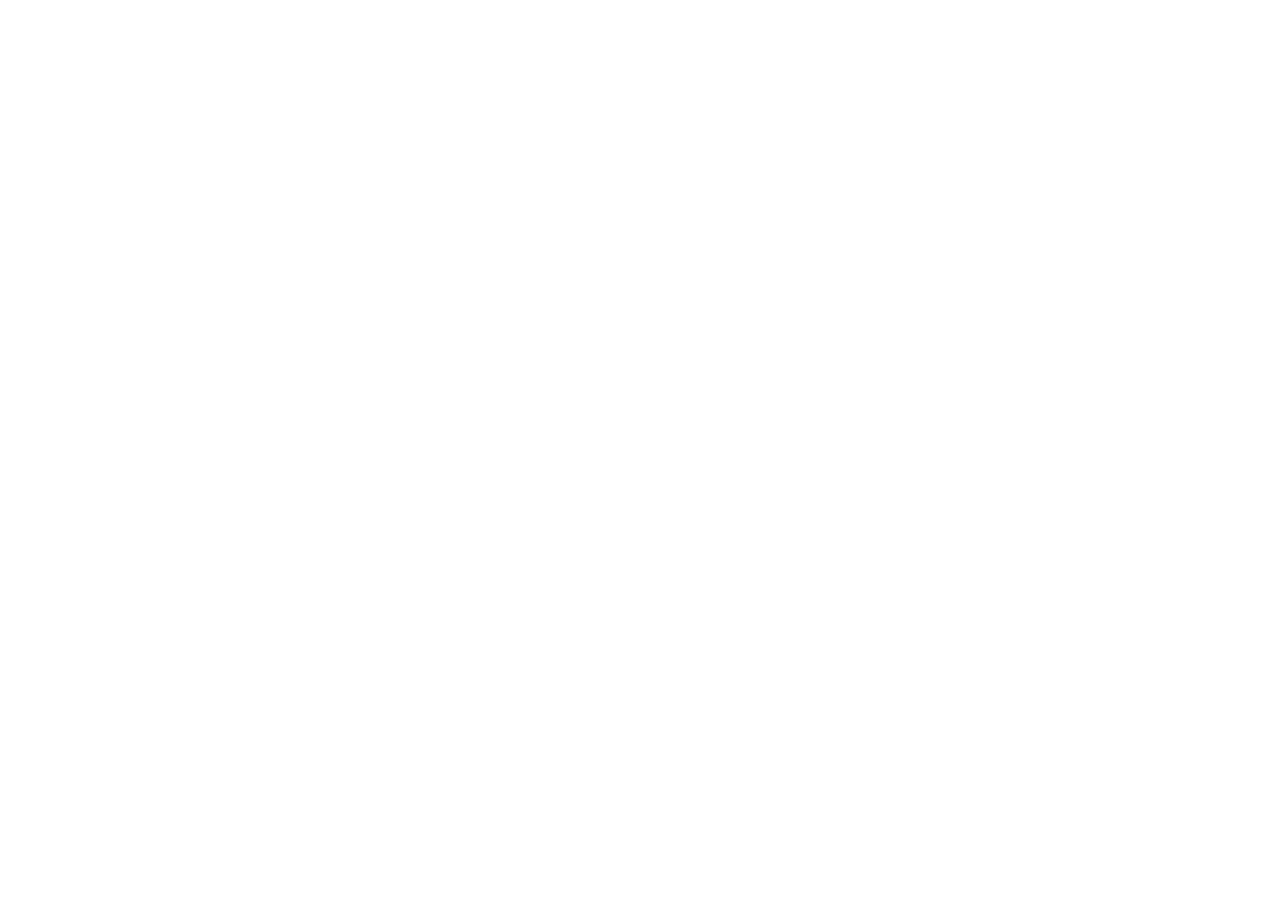
==== index.html @ d22b9c0f "setup del proyecto" ====
<!DOCTYPE html>
<html lang="en">
<head>
    <meta charset="UTF-8">
    <meta name="viewport" content="width=device-width, initial-scale=1.0">
    <title>Blog</title>
</head>
<body>
    
</body>
</html>
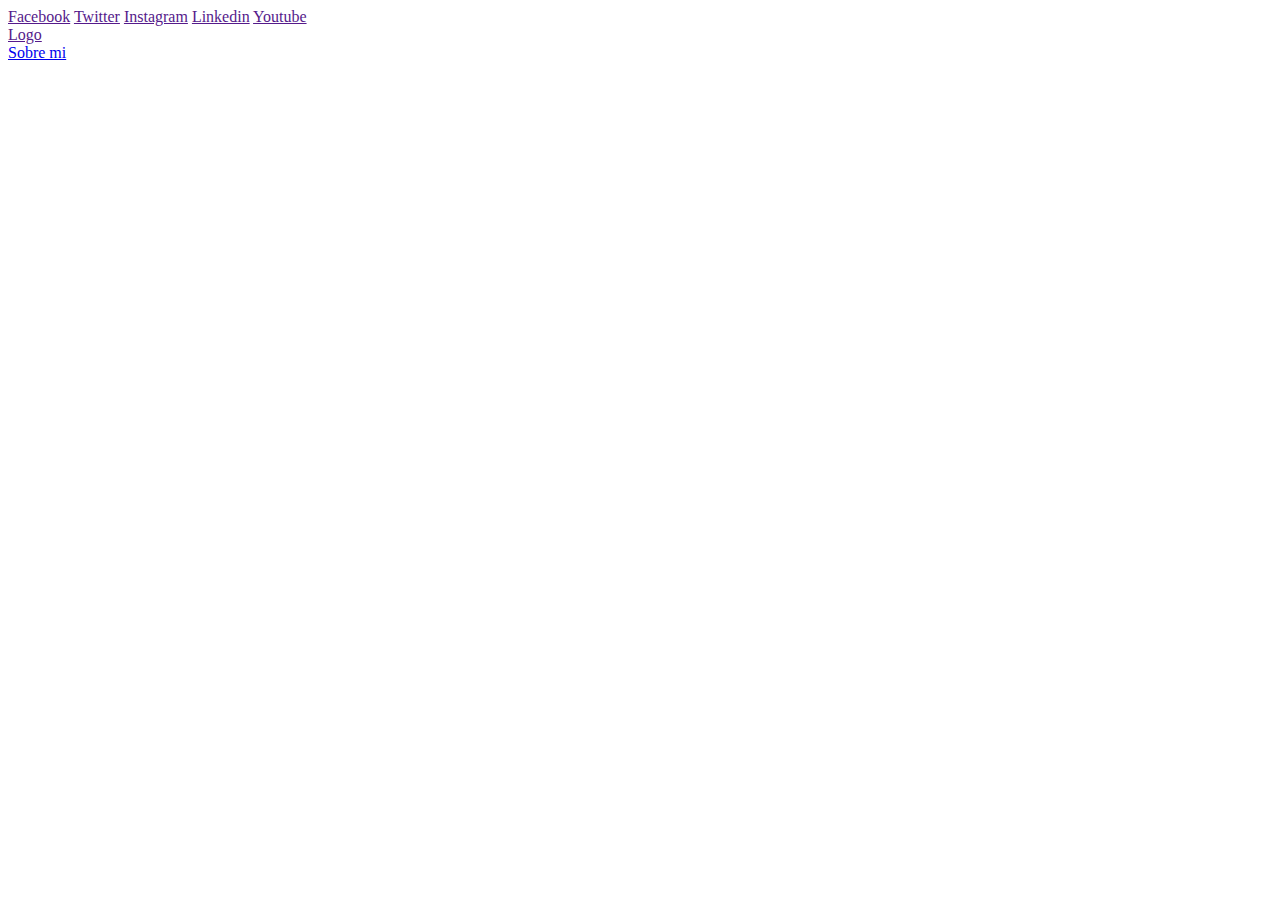
==== commit 55f2e89b: "Arquitectura del Header HTML" ====
--- a/index.html
+++ b/index.html
@@ -3,9 +3,28 @@
 <head>
     <meta charset="UTF-8">
     <meta name="viewport" content="width=device-width, initial-scale=1.0">
+    <link rel="stylesheet" href="./css/main.css">
     <title>Blog</title>
 </head>
 <body>
-    
+    <header>
+        <section>
+            <div>
+                <a href="">Facebook</a>
+                <a href="">Twitter</a>
+                <a href="">Instagram</a>
+                <a href="">Linkedin</a>
+                <a href="">Youtube</a>
+            </div>
+        </section>
+        <nav>
+            <section>
+                <a href="">Logo</a>
+            </section>
+            <section>
+                <a href="./perfil.html">Sobre mi</a>
+            </section>
+        </nav>
+    </header>
 </body>
 </html>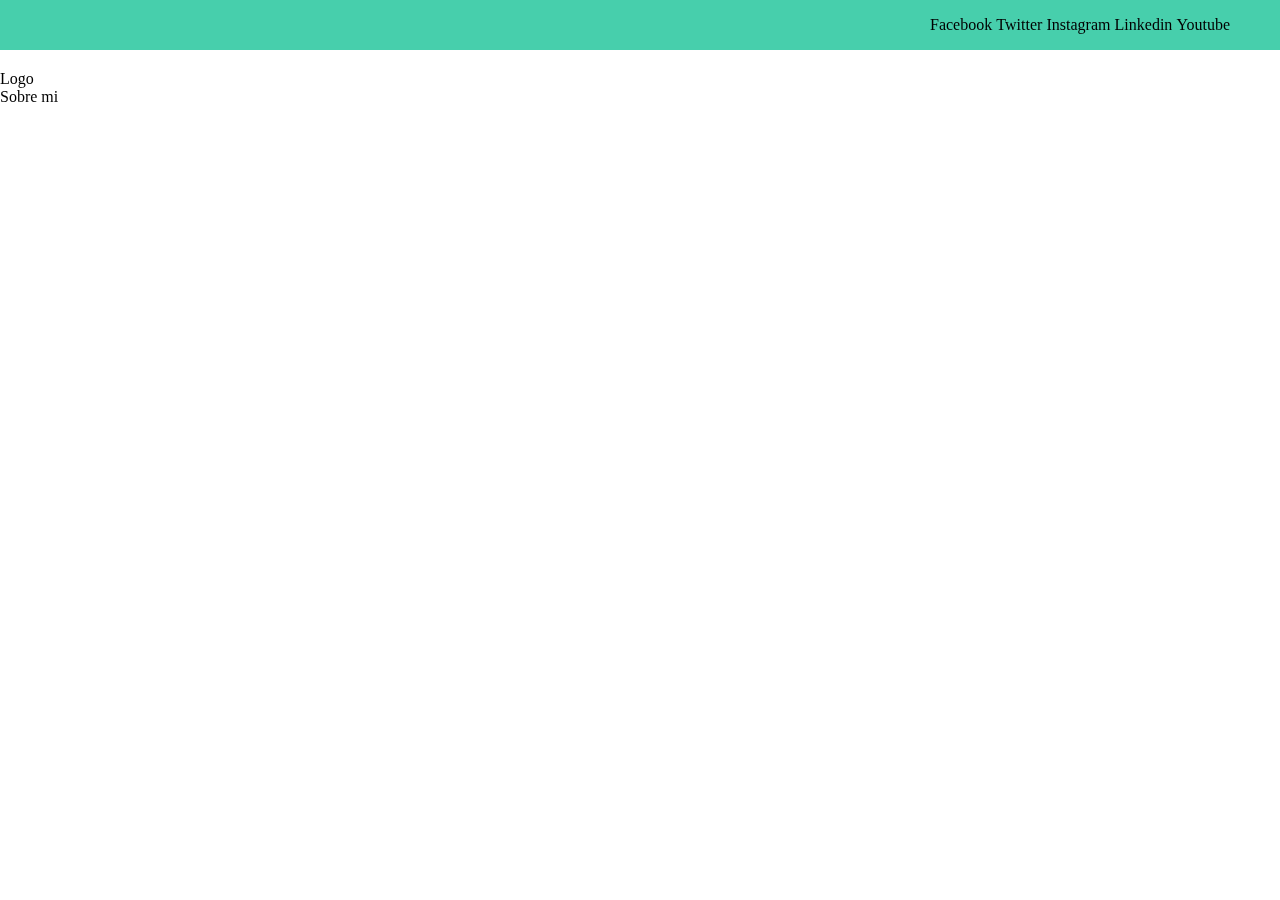
==== commit d20141a7: "estilos en el header" ====
--- a/index.html
+++ b/index.html
@@ -8,8 +8,8 @@
 </head>
 <body>
     <header>
-        <section>
-            <div>
+        <section class="header-icons-container">
+            <div class="icons">
                 <a href="">Facebook</a>
                 <a href="">Twitter</a>
                 <a href="">Instagram</a>
@@ -18,10 +18,10 @@
             </div>
         </section>
         <nav>
-            <section>
+            <section class="nav-logo-container">
                 <a href="">Logo</a>
             </section>
-            <section>
+            <section class="profile-link">
                 <a href="./perfil.html">Sobre mi</a>
             </section>
         </nav>
--- a/css/main.css
+++ b/css/main.css
@@ -0,0 +1,41 @@
+body {
+    margin: 0;
+    padding: 0;
+    position: fixed;
+    top: 0;
+    bottom: 0;
+    left: 0;
+    right: 0;   
+}
+
+a {
+    text-decoration: none;
+    display: inline;
+    color: black;
+}
+
+header {
+    width: 100%;
+    height: 140px;
+    display: grid;
+    grid-template-rows: 1fr 1fr;
+}
+
+header .header-icons-container {
+    width: 100%;
+    height: 50px;
+    display: grid;
+    background-color: #47cfac;
+}
+
+header .header-icons-container .icons {
+    width: 300px;
+    height: auto;
+    display: flex;
+    justify-content: space-between;
+    justify-items: flex-end;
+    align-items: center;
+    justify-self: end;
+    margin-right: 50px;
+}
+
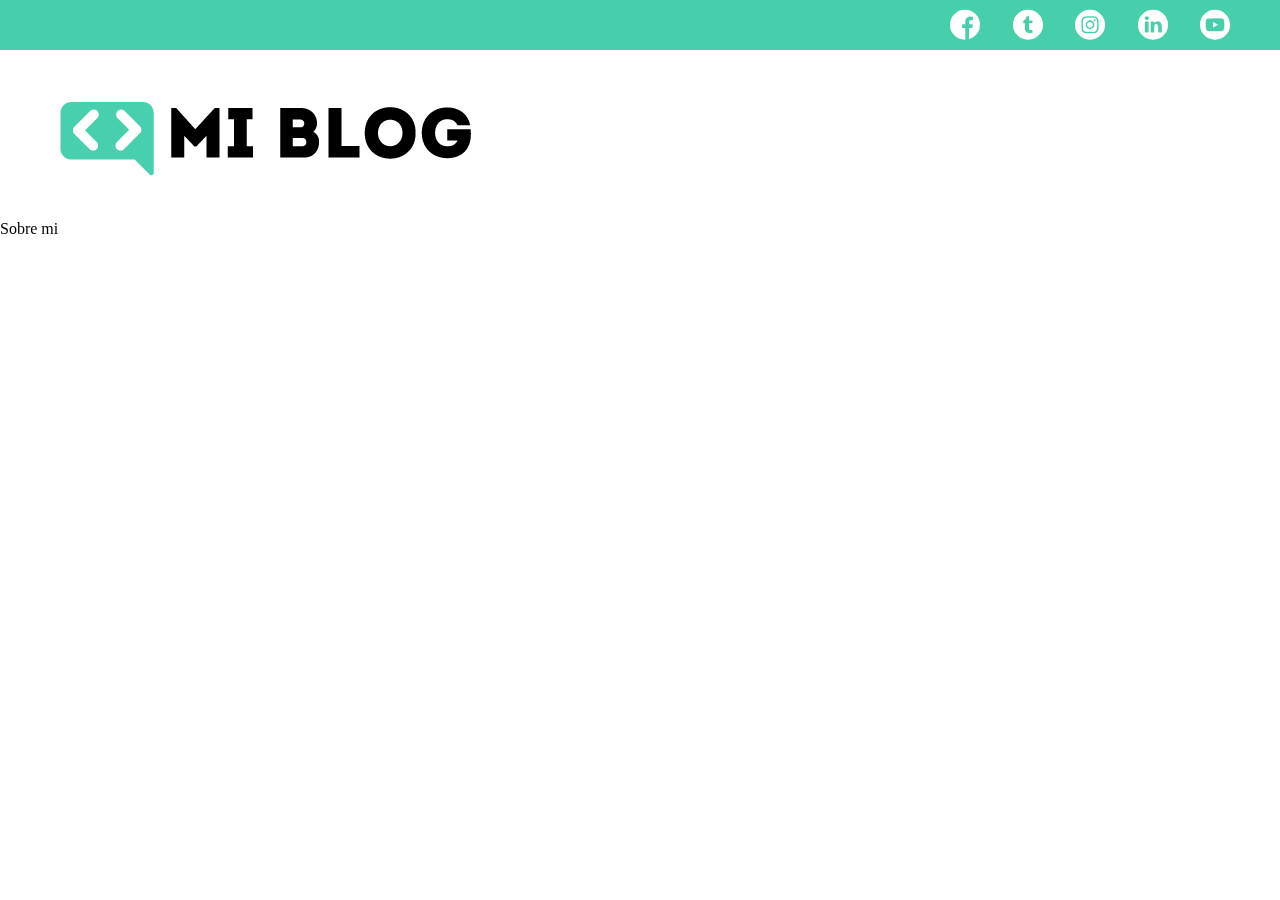
==== commit 3c74e034: "añadiendo iconos al header" ====
--- a/index.html
+++ b/index.html
@@ -4,22 +4,23 @@
     <meta charset="UTF-8">
     <meta name="viewport" content="width=device-width, initial-scale=1.0">
     <link rel="stylesheet" href="./css/main.css">
+    <link rel="stylesheet" href="./css/font/flaticon.css">
     <title>Blog</title>
 </head>
 <body>
     <header>
         <section class="header-icons-container">
             <div class="icons">
-                <a href="">Facebook</a>
-                <a href="">Twitter</a>
-                <a href="">Instagram</a>
-                <a href="">Linkedin</a>
-                <a href="">Youtube</a>
+                <a href=""><span class="flaticon-001-facebook"></span></a>
+                <a href=""><span class="flaticon-002-twitter"></span></a>
+                <a href=""><span class="flaticon-011-instagram"></span></a>
+                <a href=""><span class="flaticon-010-linkedin"></span></a>
+                <a href=""><span class="flaticon-008-youtube"></span></a>
             </div>
         </section>
         <nav>
             <section class="nav-logo-container">
-                <a href="">Logo</a>
+                <a href=""><img src="./assets/img/Logo-negro.png" alt="Logo de mi blog"></a>
             </section>
             <section class="profile-link">
                 <a href="./perfil.html">Sobre mi</a>
--- a/css/main.css
+++ b/css/main.css
@@ -39,3 +39,6 @@
     margin-right: 50px;
 }
 
+header .icons span {
+    color: white;
+}--- a/css/font/flaticon.css
+++ b/css/font/flaticon.css
@@ -0,0 +1,46 @@
+	/*
+  	Flaticon icon font: Flaticon
+  	Creation date: 20/12/2018 09:27
+  	*/
+
+@font-face {
+  font-family: "Flaticon";
+  src: url("./Flaticon.eot");
+  src: url("./Flaticon.eot?#iefix") format("embedded-opentype"),
+       url("./Flaticon.woff") format("woff"),
+       url("./Flaticon.ttf") format("truetype"),
+       url("./Flaticon.svg#Flaticon") format("svg");
+  font-weight: normal;
+  font-style: normal;
+}
+
+@media screen and (-webkit-min-device-pixel-ratio:0) {
+  @font-face {
+    font-family: "Flaticon";
+    src: url("./Flaticon.svg#Flaticon") format("svg");
+  }
+}
+
+[class^="flaticon-"]:before, [class*=" flaticon-"]:before,
+[class^="flaticon-"]:after, [class*=" flaticon-"]:after {   
+  font-family: Flaticon;
+        font-size: 30px;
+font-style: normal;
+margin-left: 20px;
+}
+
+.flaticon-001-facebook:before { content: "\f100"; }
+.flaticon-002-twitter:before { content: "\f101"; }
+.flaticon-003-whatsapp:before { content: "\f102"; }
+.flaticon-004-groupme:before { content: "\f103"; }
+.flaticon-005-kik:before { content: "\f104"; }
+.flaticon-006-skype:before { content: "\f105"; }
+.flaticon-007-periscope:before { content: "\f106"; }
+.flaticon-008-youtube:before { content: "\f107"; }
+.flaticon-009-itunes:before { content: "\f108"; }
+.flaticon-010-linkedin:before { content: "\f109"; }
+.flaticon-011-instagram:before { content: "\f10a"; }
+.flaticon-012-messenger:before { content: "\f10b"; }
+.flaticon-013-twitter-1:before { content: "\f10c"; }
+.flaticon-014-snapchat:before { content: "\f10d"; }
+.flaticon-015-reddit:before { content: "\f10e"; }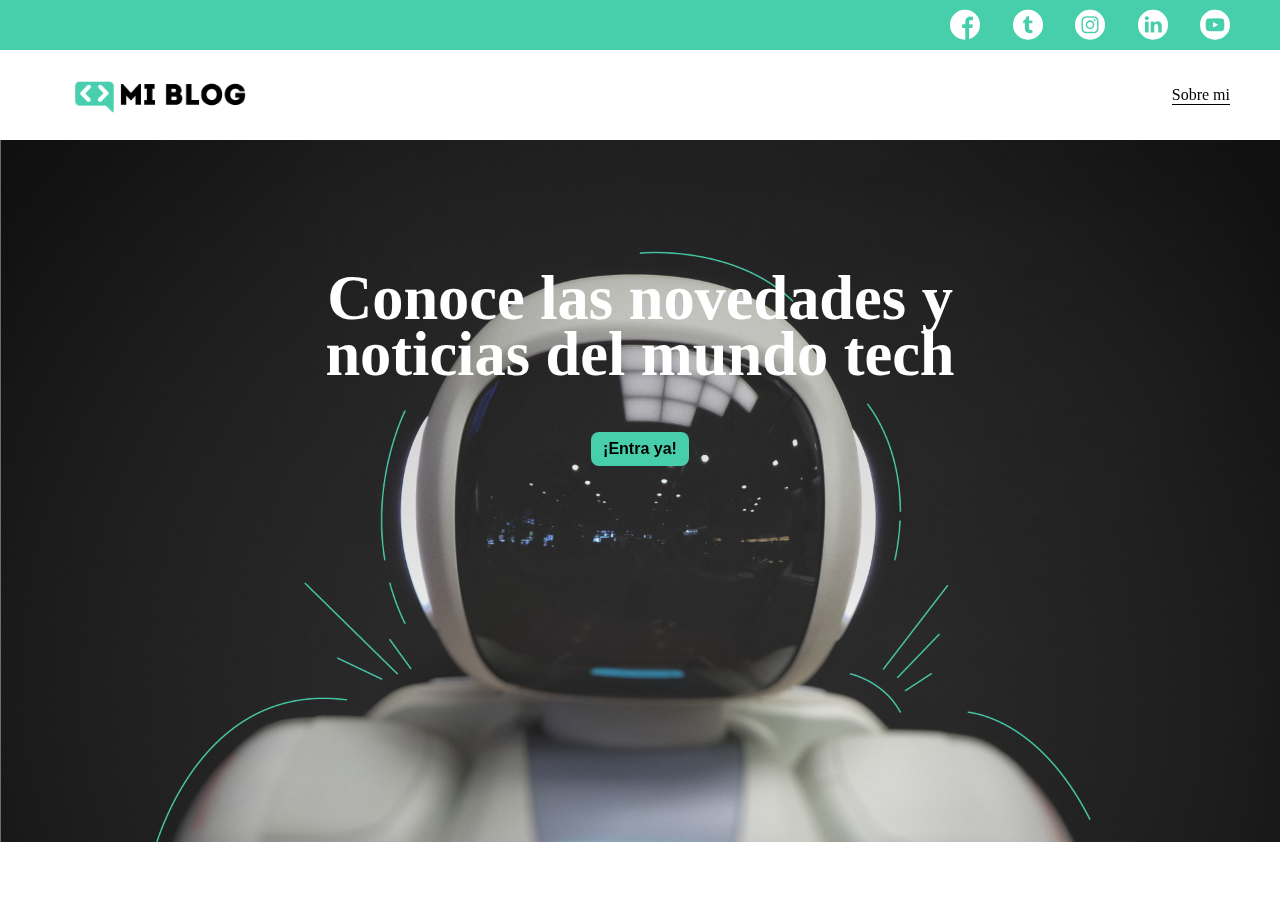
==== commit 5c9015c9: "reto: añadiendo banner" ====
--- a/index.html
+++ b/index.html
@@ -27,5 +27,10 @@
             </section>
         </nav>
     </header>
+
+    <section class="banner">
+       <h1 class="banner--title">Conoce las novedades y<br> noticias del mundo tech</h1>
+       <button class="banner--button">¡Entra ya!</button> 
+    </section>
 </body>
 </html>--- a/css/main.css
+++ b/css/main.css
@@ -41,4 +41,72 @@
 
 header .icons span {
     color: white;
-}+}
+
+nav {
+    height: 90px;
+    display: grid;
+    grid-template-columns: 1fr 1fr;
+}
+
+nav .nav-logo-container {
+    margin-left: 50px;
+}
+
+nav .nav-logo-container img {
+    width: 220px;
+    margin-top: 10px;
+
+}
+
+nav .profile-link {
+    display: flex;
+    align-items: center;
+    justify-content: flex-end;
+    margin-right: 50px;
+}
+
+nav .profile-link a {
+    border-bottom: 1px solid black;
+}
+
+
+.banner {
+    height: 78vh;
+    width: 100%;
+    background-image: url('../assets/img/Cover.png');
+    background-position: center;
+    background-size: cover;
+    background-repeat: no-repeat;
+}
+
+.banner--title {
+    color: white;
+    width: 80%;
+    margin: 0 auto;
+    font-size: 3.9rem;
+    font-weight: bold;
+    line-height: 3.5rem;
+    padding-top: 130px;
+    text-align: center;
+}
+
+.banner--button {
+    display: block;
+    width: auto;
+    margin: 0 auto;
+    margin-top: 50px;
+    padding: 8px 12px;
+    color: black;
+    background-color: #47cfac;   
+    border: none;
+    border-radius: 8px;
+    font-size: 1rem;
+    font-weight: bold;
+}
+
+
+
+
+
+
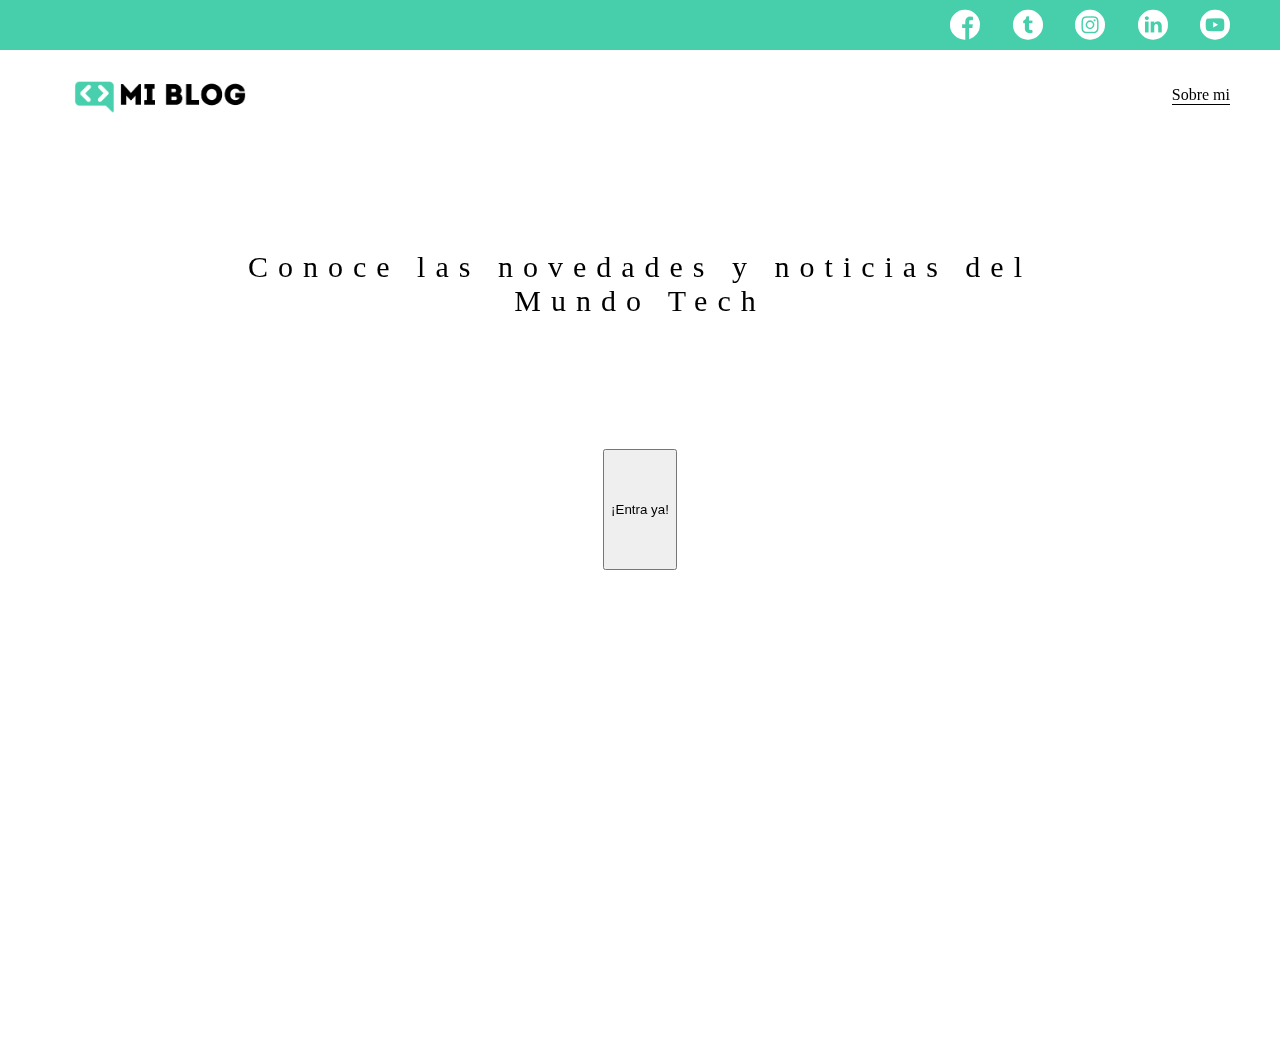
==== commit a0ab9a20: "rediseñando el banner" ====
--- a/index.html
+++ b/index.html
@@ -28,9 +28,13 @@
         </nav>
     </header>
 
-    <section class="banner">
-       <h1 class="banner--title">Conoce las novedades y<br> noticias del mundo tech</h1>
-       <button class="banner--button">¡Entra ya!</button> 
-    </section>
+    <main class="home-main">
+        <section>
+            <p class="home-main-text">Conoce las novedades y noticias del Mundo Tech</p>
+            <button class="home-main-button">
+                <a href="./blogs.html">¡Entra ya!</a>
+            </button>
+        </section>
+    </main>
 </body>
 </html>--- a/css/main.css
+++ b/css/main.css
@@ -71,42 +71,27 @@
 }
 
 
-.banner {
-    height: 78vh;
-    width: 100%;
-    background-image: url('../assets/img/Cover.png');
-    background-position: center;
-    background-size: cover;
-    background-repeat: no-repeat;
+.home-main {
+    display: grid;
+    grid-template-columns: 1fr 4fr 1fr;
+    height: 100%;
 }
 
-.banner--title {
-    color: white;
-    width: 80%;
-    margin: 0 auto;
-    font-size: 3.9rem;
-    font-weight: bold;
-    line-height: 3.5rem;
-    padding-top: 130px;
-    text-align: center;
+.home-main section {
+    grid-column: 2;
+    display: grid;
+    justify-items: center;
+    height: 350px;
+    margin-top: 80px;
 }
 
-.banner--button {
-    display: block;
-    width: auto;
-    margin: 0 auto;
-    margin-top: 50px;
-    padding: 8px 12px;
+.home-main-text {
+    font-size: 30px;
+    font-weight: 700px;
+    letter-spacing: 10px;
     color: black;
-    background-color: #47cfac;   
-    border: none;
-    border-radius: 8px;
-    font-size: 1rem;
-    font-weight: bold;
+    text-align: center;
 }
 
 
 
-
-
-
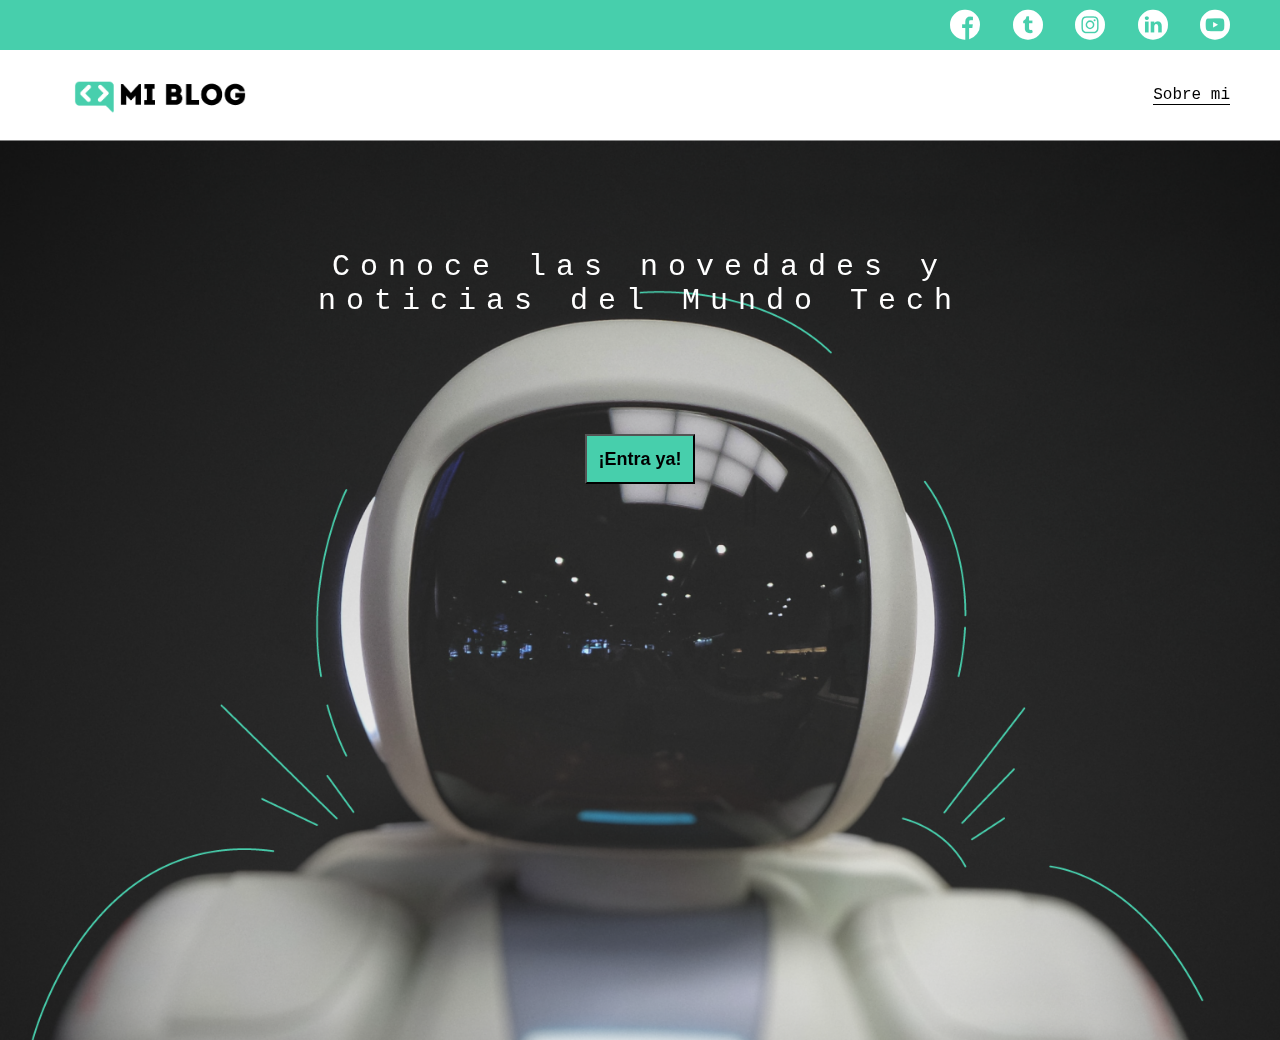
==== commit 9d977f59: "añadiendo media queries" ====
--- a/index.html
+++ b/index.html
@@ -5,6 +5,7 @@
     <meta name="viewport" content="width=device-width, initial-scale=1.0">
     <link rel="stylesheet" href="./css/main.css">
     <link rel="stylesheet" href="./css/font/flaticon.css">
+    <link rel="stylesheet" href="./css/media-queries.css">
     <title>Blog</title>
 </head>
 <body>
--- a/css/main.css
+++ b/css/main.css
@@ -1,4 +1,7 @@
+@import url(‘https://fonts.googleapis.com/css?family=Roboto+Mono:400,500,700|Roboto+Slab:400,700|Roboto:400,500,700,900&display=swap’);
+
 body {
+    font-family: 'Roboto Mono', monospace;
     margin: 0;
     padding: 0;
     position: fixed;
@@ -6,6 +9,15 @@
     bottom: 0;
     left: 0;
     right: 0;   
+}
+
+.home-body {
+    position: static;
+}
+
+.grid-container {
+    max-width: 980px;
+    margin: auto;
 }
 
 a {
@@ -75,6 +87,10 @@
     display: grid;
     grid-template-columns: 1fr 4fr 1fr;
     height: 100%;
+    background-image: url('../assets/img/Cover.png');
+    background-position: center;
+    background-repeat: no-repeat;
+    background-size: cover;
 }
 
 .home-main section {
@@ -89,9 +105,192 @@
     font-size: 30px;
     font-weight: 700px;
     letter-spacing: 10px;
-    color: black;
-    text-align: center;
-}
-
-
-
+    color: white;
+    text-align: center;
+}
+
+.home-main-button {
+    width: 110px;
+    height: 50px;
+    background-color: #47cfac;
+    display: grid;
+    align-items: center;
+}
+
+.home-main-button a {
+    font-weight: 700;
+    font-size: 18px;
+}
+
+.blogs-main {
+    display: grid;
+}
+
+.blogs-news-container {
+    background-color: #e6e9ed;
+    padding: 0 50px 40px;
+}
+
+.blogs-main-new { 
+    display: grid;
+    grid-template-columns: 2fr 1fr;
+    grid-template-rows: 2fr;
+}
+
+
+.blogs-news-img-container {
+    grid-column: 1;
+}
+
+.blogs-news-img-container img {
+    width: 85%;
+}
+
+.blogs-news-info-container {
+    grid-column: 2;
+}
+
+.blogs-news-info-container p {
+    margin-bottom: 35px;
+}
+
+.blogs-posts-container {
+    padding: 0 50px 40px;
+}
+
+.blogs-posts-container h3 {
+    border-bottom: 1px solid #cdd2da;
+    padding-bottom: 20px;
+    text-align: center;
+}
+
+.blogs-button {
+    border: 1px solid #47cfac;
+    padding: 10px 15px;
+    font-size: 12px;
+}
+
+.blogs-posts-container .post-container { 
+    display: inline-block;
+    padding-left: 10px;
+    max-width: 30%;
+    margin-bottom: 50px;
+}
+
+.blogs-posts-container .post-container p {
+    margin-bottom: 35px;
+}
+
+.blogs-posts-container .post-container img {
+    width: 100%;
+}
+
+footer {
+    width: 100%;
+    height: 80px;
+    background-color: #22272d;
+    border-top: 35px solid #47cfac;
+    text-align: center;
+}
+
+footer p {
+    color: white;
+    margin-top: 30px;
+}
+
+/* blog */
+.blogpost-img-container {
+    padding: 0 50px 40px;
+}
+
+.blogpost-img-container img {
+    width: 100%;
+}
+
+.blogpost-main-container {
+    padding: 0 50px 40px;
+}
+
+.blogpost-main-container h3 {
+    border-bottom: 1px solid #cdd2da;
+    padding-bottom: 20px;
+}
+
+.blogpost-main-container article h1 {
+    font-size: 35px;
+}
+
+.contact-main-container {
+    width: 100%;
+    min-height: 250px;
+    background-color: #e6e9ed;
+    text-align: center;
+    padding-bottom: 50px;
+}
+
+.contact-main-container div {
+    display: inline-block;
+    width: 49.5%;
+    height: 100%;
+}
+
+.contact-main-container div a {
+    border-bottom: 1px solid black;
+    padding-bottom: 5px;
+}
+
+.contact-main-container .contact-left, .contact-main-container .contact-right {
+    text-align: initial;
+    margin-top: 85px;
+}
+
+.contact-main-container img {
+    width: 100px;
+}
+
+
+.profile-main-container {
+    padding: 70px 40px;
+    background-color: #e6e9ed;
+    margin-bottom: 50px;
+}
+
+.profile-main-container .profile-container {
+    display: flex;
+}
+
+.profile-main-container img {
+    width: 320px;
+    margin-right: 30px;
+}
+
+.profile-main-projects { 
+    padding: 0 50px 40px;
+}
+
+.profile-main-projects h3 {
+    border-bottom: 1px solid #cdd2da;
+    padding-bottom: 35px;
+    text-align: center;
+}
+
+.projects-main-container {
+    display: grid;
+    grid-template-columns: 1fr 1fr 1fr;
+}
+
+.project-container {
+    padding: 0 5px;
+}
+
+
+
+
+
+
+
+
+
+
+
+
--- a/css/media-queries.css
+++ b/css/media-queries.css
@@ -0,0 +1,40 @@
+@media (max-width: 900px) {
+    .blogs-main-new {
+        grid-template-columns: 1fr;
+        grid-template-rows: 3fr;
+    }
+
+    .blogs-news-img-container {
+        grid-row: 2;
+    }
+
+    .blogs-news-info-container {
+        grid-column: 1;
+        grid-row: 3;
+    }
+
+    .blogs-posts-container .post-container {
+        max-width: 45%;
+    }
+
+    .profile-main-container .profile-container {
+        display: block;
+    }
+    
+    .projects-main-container {
+        grid-template-columns: 1fr 1fr;
+        grid-template-rows: 2fr; 
+    }
+
+}
+
+@media (max-width: 600px) {
+    .blogs-posts-container .post-container {
+        max-width: 100%;
+    }
+
+    .projects-main-container {
+        grid-template-columns: 1fr 1fr;
+        grid-template-rows: 2fr; 
+    }
+}